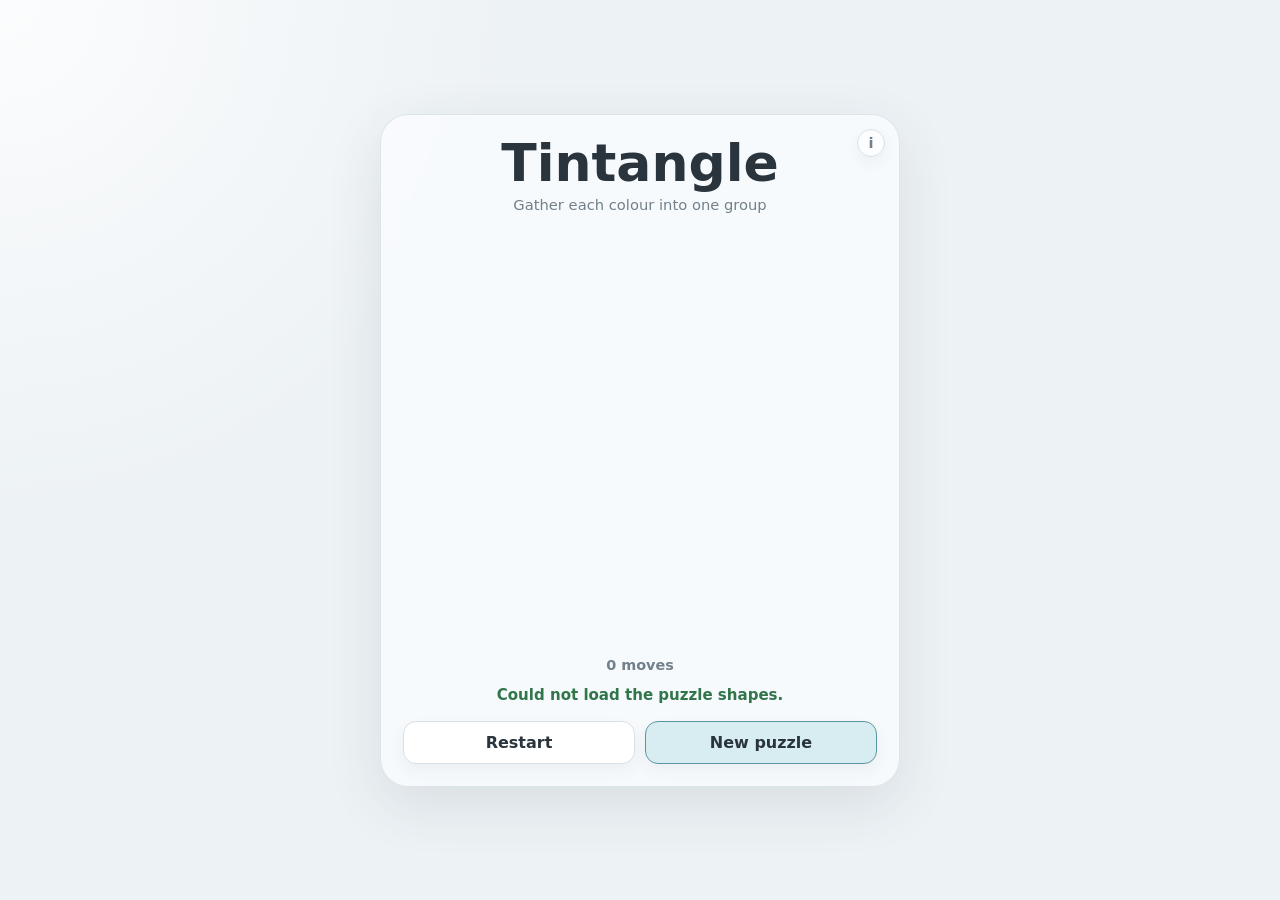
==== index.html @ 62063618 "Explain Tintangle move bound" ====
<!doctype html>
<html lang="en">

<head>
  <meta charset="utf-8">
  <meta name="viewport" content="width=device-width, initial-scale=1">
  <meta name="theme-color" content="#edf2f5">
  <title>Tintangle</title>
  <link rel="stylesheet" href="styles.css?v=20260714a">
  <script src="src/game.js?v=20260714b" defer></script>
</head>

<body>
  <main class="app">
    <section class="play-area" aria-labelledby="title">
      <button id="info-button" class="info-button" type="button" aria-expanded="false" aria-controls="info-panel"
        aria-label="How to play">i</button>

      <aside id="info-panel" class="info-panel" hidden>
        <h2>How to play</h2>
        <p>Make every colour into one edge-connected group.</p>
        <p>Use a rotation icon at an internal corner to turn its surrounding four squares clockwise.</p>
        <p>The number below the board is your move count. Each puzzle is solvable in seven or fewer moves.</p>
      </aside>

      <div class="masthead">
        <h1 id="title" class="title-hint" tabindex="0"
          data-hint="Rotate tiles until each colour is together.">Tintangle</h1>
        <p class="subtitle">Gather each colour into one group</p>
      </div>

      <div id="board" class="board" aria-label="Colour board"></div>

      <div id="status" class="status" aria-live="polite">
        <p id="move-count">0 moves</p>
      </div>

      <div id="completion-message" class="completion-message" aria-live="polite"></div>

      <div class="toolbar" aria-label="Game controls">
        <button id="restart-button" type="button">Restart</button>
        <button id="new-button" type="button">New puzzle</button>
      </div>
    </section>
  </main>
</body>

</html>
---- styles.css ----
:root {
  color-scheme: light;
  --bg: #edf2f5;
  --ink: #29343d;
  --muted: #71808a;
  --tile: #fbfdff;
  --tile-border: #d7e0e6;
  --button: #ffffff;
  --button-hover: #e8f0f5;
  --shadow: 0 18px 55px rgba(45, 62, 76, 0.11);
  --focus: #1f7a8c;
}

* { box-sizing: border-box; }

body {
  min-height: 100vh;
  margin: 0;
  background: radial-gradient(circle at top left, rgba(255,255,255,.82), transparent 32rem), var(--bg);
  color: var(--ink);
  font-family: Inter, ui-sans-serif, system-ui, -apple-system, BlinkMacSystemFont, "Segoe UI", sans-serif;
}

button { font: inherit; }

.app { min-height: 100vh; display: grid; place-items: center; padding: 24px; }

.play-area {
  position: relative;
  width: min(100%, 520px);
  padding: 22px;
  border: 1px solid rgba(215, 224, 230, .82);
  border-radius: 28px;
  background: rgba(251, 253, 255, .72);
  box-shadow: var(--shadow);
  backdrop-filter: blur(10px);
}

.info-button {
  position: absolute;
  top: 14px;
  right: 14px;
  display: grid;
  width: 28px;
  height: 28px;
  place-items: center;
  border: 1px solid var(--tile-border);
  border-radius: 50%;
  background: rgba(251,253,255,.82);
  color: var(--muted);
  cursor: pointer;
  font-size: .92rem;
  font-weight: 600;
  box-shadow: 0 6px 14px rgba(45,62,76,.06);
}

.info-button:hover, .info-button[aria-expanded="true"] { background: var(--button-hover); color: var(--ink); }

.info-panel {
  position: absolute;
  z-index: 5;
  top: 48px;
  right: 14px;
  width: min(315px, calc(100% - 28px));
  padding: 14px;
  border: 1px solid var(--tile-border);
  border-radius: 18px;
  background: rgba(251,253,255,.98);
  box-shadow: 0 18px 42px rgba(45,62,76,.16);
}

.info-panel h2 { margin: 0 0 5px; font-size: .84rem; }
.info-panel p { margin: 7px 0 0; color: var(--muted); font-size: .9rem; line-height: 1.42; }

.masthead { margin-bottom: 18px; text-align: center; }
h1 { position: relative; display: inline-block; margin: 0; font-size: clamp(2rem, 7vw, 3.25rem); font-weight: 620; line-height: 1; }
.subtitle { margin: 7px 0 0; color: var(--muted); font-size: .92rem; }

.title-hint { cursor: help; }
.title-hint::after {
  position: absolute;
  z-index: 2;
  top: calc(100% + 10px);
  left: 50%;
  width: max-content;
  max-width: min(78vw, 320px);
  padding: 8px 10px;
  border: 1px solid var(--tile-border);
  border-radius: 999px;
  background: var(--tile);
  box-shadow: 0 10px 24px rgba(45,62,76,.12);
  color: var(--muted);
  content: attr(data-hint);
  font-size: .82rem;
  font-weight: 560;
  line-height: 1.25;
  opacity: 0;
  pointer-events: none;
  transform: translate(-50%, -4px);
  transition: opacity 140ms ease, transform 140ms ease;
}
.title-hint:hover::after, .title-hint:focus-visible::after { opacity: 1; transform: translate(-50%, 0); }

.board { position: relative; display: grid; grid-template-columns: repeat(4, minmax(0, 1fr)); grid-template-rows: repeat(4, minmax(0, 1fr)); gap: 3px; width: min(100%, 400px); aspect-ratio: 1; margin: 0 auto; }
.tile {
  min-width: 0;
  border: 2px solid color-mix(in srgb, var(--colour) 54%, #ffffff);
  border-radius: 19px;
  background: var(--colour);
  cursor: default;
  box-shadow: inset 0 1px rgba(255,255,255,.52), 0 9px 22px rgba(45,62,76,.09);
  transition: transform 220ms ease, background-color 180ms ease, border-color 180ms ease;
}
.tile.is-connected { border-color: rgba(35,50,61,.72); }

.rotation-button { position: absolute; z-index: 2; top: calc(var(--row) * 25%); left: calc(var(--column) * 25%); display: grid; width: 29px; height: 29px; padding: 0; place-items: center; border: 1px solid var(--tile-border); border-radius: 50%; background: rgba(251,253,255,.97); color: var(--muted); cursor: pointer; box-shadow: 0 4px 10px rgba(45,62,76,.14); transform: translate(-50%, -50%); transition: background-color 140ms ease, color 140ms ease, transform 140ms ease; }
.rotation-button:hover { background: var(--button-hover); color: var(--ink); transform: translate(-50%, -50%) scale(1.12); }
.rotation-button svg { width: 18px; height: 18px; fill: none; stroke: currentColor; stroke-linecap: round; stroke-linejoin: round; stroke-width: 1.8; }

.status { display: grid; min-height: 42px; margin: 13px auto 0; width: min(100%, 400px); place-items: center; color: var(--muted); }
#move-count { margin: 0; font-size: .9rem; font-weight: 560; }

.completion-message { min-height: 0; text-align: center; color: #31764a; font-size: .94rem; font-weight: 650; opacity: 0; transition: opacity 180ms ease; }
.completion-message.is-complete { min-height: 25px; opacity: 1; }
.toolbar { display: grid; grid-template-columns: 1fr 1fr; gap: 10px; margin-top: 10px; }
.toolbar button { min-height: 43px; border: 1px solid var(--tile-border); border-radius: 13px; background: var(--button); color: var(--ink); cursor: pointer; font-weight: 600; box-shadow: 0 7px 16px rgba(45,62,76,.06); }
.toolbar button:hover { background: var(--button-hover); }
.toolbar button:last-child { border-color: #5b95a4; background: #d8edf1; }
.toolbar button:last-child:hover { background: #c6e4e9; }

button:focus-visible, .title-hint:focus-visible { outline: 3px solid var(--focus); outline-offset: 2px; }

@media (max-width: 430px) {
  .app { padding: 12px; }
  .play-area { padding: 18px 14px; border-radius: 22px; }
  .board { gap: 2px; }
  .tile { border-radius: 15px; }
  .rotation-button { width: 25px; height: 25px; }
  .rotation-button svg { width: 16px; height: 16px; }
}
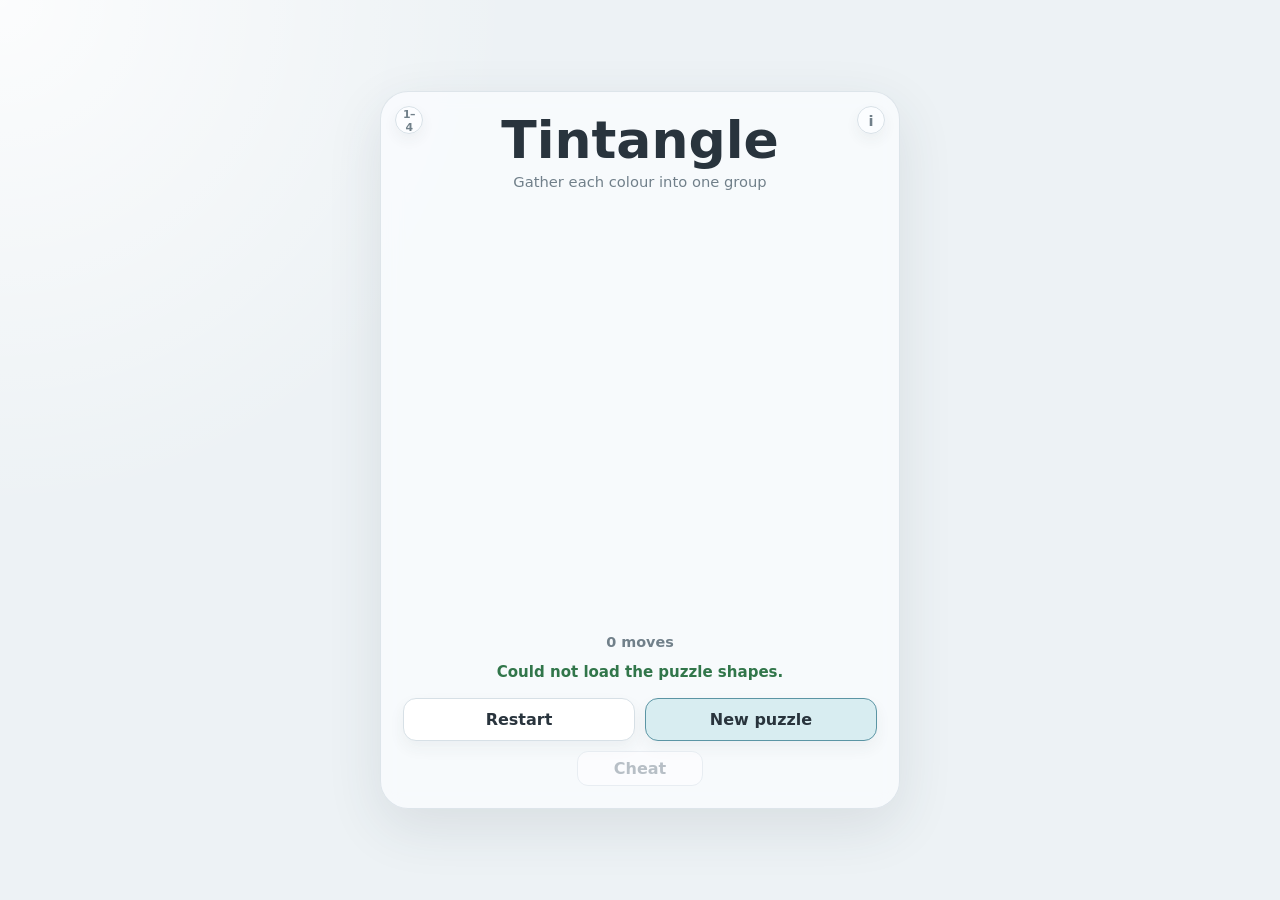
==== commit 2c971d24: "Add Tintangle colour-number option" ====
--- a/index.html
+++ b/index.html
@@ -6,13 +6,15 @@
   <meta name="viewport" content="width=device-width, initial-scale=1">
   <meta name="theme-color" content="#edf2f5">
   <title>Tintangle</title>
-  <link rel="stylesheet" href="styles.css?v=20260714a">
-  <script src="src/game.js?v=20260714b" defer></script>
+  <link rel="stylesheet" href="styles.css?v=20260714c">
+  <script src="src/game.js?v=20260714f" defer></script>
 </head>
 
 <body>
   <main class="app">
     <section class="play-area" aria-labelledby="title">
+      <button id="number-button" class="number-button" type="button" aria-pressed="false"
+        aria-label="Show colour numbers">1–4</button>
       <button id="info-button" class="info-button" type="button" aria-expanded="false" aria-controls="info-panel"
         aria-label="How to play">i</button>
 
@@ -21,6 +23,8 @@
         <p>Make every colour into one edge-connected group.</p>
         <p>Use a rotation icon at an internal corner to turn its surrounding four squares clockwise.</p>
         <p>The number below the board is your move count. Each puzzle is solvable in seven or fewer moves.</p>
+        <p>The 1–4 button shows or hides a number for each colour.</p>
+        <p>"Cheat" restores the puzzle to its initial state, and illustrates one possible solution.</p>
       </aside>
 
       <div class="masthead">
@@ -41,6 +45,9 @@
         <button id="restart-button" type="button">Restart</button>
         <button id="new-button" type="button">New puzzle</button>
       </div>
+      <div class="cheat-row">
+        <button id="cheat-button" type="button" disabled>Cheat</button>
+      </div>
     </section>
   </main>
 </body>
--- a/styles.css
+++ b/styles.css
@@ -36,10 +36,10 @@
   backdrop-filter: blur(10px);
 }
 
-.info-button {
+.info-button,
+.number-button {
   position: absolute;
   top: 14px;
-  right: 14px;
   display: grid;
   width: 28px;
   height: 28px;
@@ -54,7 +54,9 @@
   box-shadow: 0 6px 14px rgba(45,62,76,.06);
 }
 
-.info-button:hover, .info-button[aria-expanded="true"] { background: var(--button-hover); color: var(--ink); }
+.info-button { right: 14px; }
+.number-button { left: 14px; font-size: .68rem; letter-spacing: -.04em; }
+.info-button:hover, .info-button[aria-expanded="true"], .number-button:hover, .number-button.is-active { background: var(--button-hover); color: var(--ink); }
 
 .info-panel {
   position: absolute;
@@ -103,19 +105,26 @@
 
 .board { position: relative; display: grid; grid-template-columns: repeat(4, minmax(0, 1fr)); grid-template-rows: repeat(4, minmax(0, 1fr)); gap: 3px; width: min(100%, 400px); aspect-ratio: 1; margin: 0 auto; }
 .tile {
+  display: grid;
+  place-items: center;
   min-width: 0;
   border: 2px solid color-mix(in srgb, var(--colour) 54%, #ffffff);
   border-radius: 19px;
   background: var(--colour);
   cursor: default;
   box-shadow: inset 0 1px rgba(255,255,255,.52), 0 9px 22px rgba(45,62,76,.09);
+  color: rgba(35,50,61,.8);
+  font-size: clamp(1.45rem, 6vw, 2.4rem);
+  font-weight: 720;
+  line-height: 1;
+  text-shadow: 0 1px rgba(255,255,255,.35);
   transition: transform 220ms ease, background-color 180ms ease, border-color 180ms ease;
 }
 .tile.is-connected { border-color: rgba(35,50,61,.72); }
 
-.rotation-button { position: absolute; z-index: 2; top: calc(var(--row) * 25%); left: calc(var(--column) * 25%); display: grid; width: 29px; height: 29px; padding: 0; place-items: center; border: 1px solid var(--tile-border); border-radius: 50%; background: rgba(251,253,255,.97); color: var(--muted); cursor: pointer; box-shadow: 0 4px 10px rgba(45,62,76,.14); transform: translate(-50%, -50%); transition: background-color 140ms ease, color 140ms ease, transform 140ms ease; }
-.rotation-button:hover { background: var(--button-hover); color: var(--ink); transform: translate(-50%, -50%) scale(1.12); }
-.rotation-button svg { width: 18px; height: 18px; fill: none; stroke: currentColor; stroke-linecap: round; stroke-linejoin: round; stroke-width: 1.8; }
+.rotation-button { position: absolute; z-index: 2; top: calc(var(--row) * 25%); left: calc(var(--column) * 25%); display: grid; width: 29px; height: 29px; padding: 0; place-items: center; border: 0; border-radius: 50%; background: transparent; color: rgba(41,52,61,.76); cursor: pointer; transform: translate(-50%, -50%); transition: color 140ms ease, transform 140ms ease; }
+.rotation-button:hover { color: var(--ink); transform: translate(-50%, -50%) scale(1.12); }
+.rotation-button svg { width: 20px; height: 20px; fill: none; stroke: currentColor; stroke-linecap: round; stroke-linejoin: round; stroke-width: 2.6; filter: drop-shadow(0 1px 1px rgba(255,255,255,.45)); }
 
 .status { display: grid; min-height: 42px; margin: 13px auto 0; width: min(100%, 400px); place-items: center; color: var(--muted); }
 #move-count { margin: 0; font-size: .9rem; font-weight: 560; }
@@ -127,6 +136,10 @@
 .toolbar button:hover { background: var(--button-hover); }
 .toolbar button:last-child { border-color: #5b95a4; background: #d8edf1; }
 .toolbar button:last-child:hover { background: #c6e4e9; }
+.cheat-row { display: grid; margin-top: 10px; place-items: center; }
+.cheat-row button { min-width: 126px; min-height: 35px; border: 1px solid var(--tile-border); border-radius: 11px; background: var(--button); color: var(--muted); cursor: pointer; font-weight: 600; }
+.cheat-row button:hover:not(:disabled) { background: var(--button-hover); color: var(--ink); }
+.cheat-row button:disabled { cursor: default; opacity: .48; }
 
 button:focus-visible, .title-hint:focus-visible { outline: 3px solid var(--focus); outline-offset: 2px; }
 
@@ -136,5 +149,5 @@
   .board { gap: 2px; }
   .tile { border-radius: 15px; }
   .rotation-button { width: 25px; height: 25px; }
-  .rotation-button svg { width: 16px; height: 16px; }
+  .rotation-button svg { width: 18px; height: 18px; }
 }
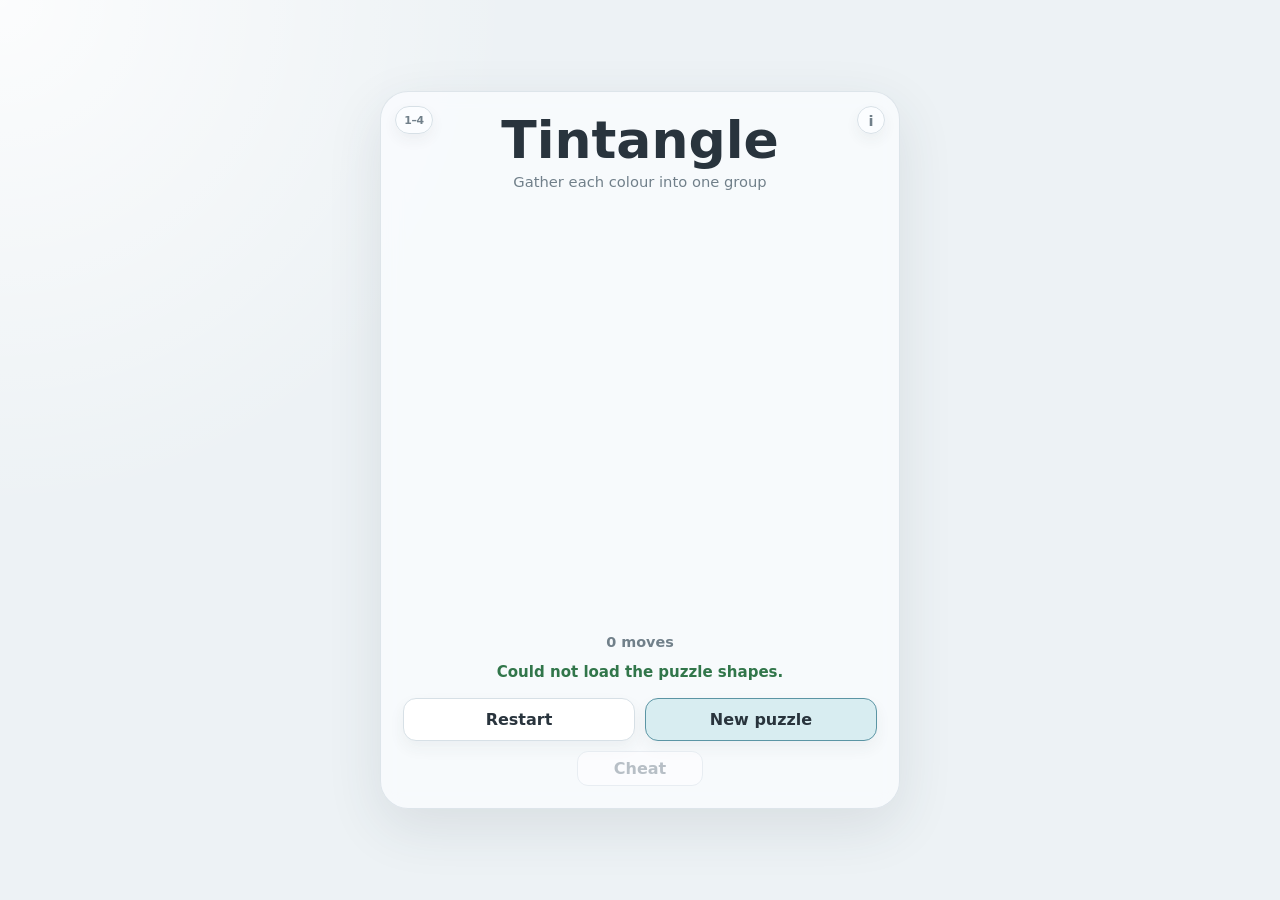
==== commit 889feb89: "Prevent Tintangle number-toggle wrapping" ====
--- a/index.html
+++ b/index.html
@@ -6,7 +6,7 @@
   <meta name="viewport" content="width=device-width, initial-scale=1">
   <meta name="theme-color" content="#edf2f5">
   <title>Tintangle</title>
-  <link rel="stylesheet" href="styles.css?v=20260714c">
+  <link rel="stylesheet" href="styles.css?v=20260714d">
   <script src="src/game.js?v=20260714f" defer></script>
 </head>
 
--- a/styles.css
+++ b/styles.css
@@ -55,7 +55,7 @@
 }
 
 .info-button { right: 14px; }
-.number-button { left: 14px; font-size: .68rem; letter-spacing: -.04em; }
+.number-button { left: 14px; width: 38px; border-radius: 999px; font-size: .68rem; letter-spacing: -.04em; white-space: nowrap; }
 .info-button:hover, .info-button[aria-expanded="true"], .number-button:hover, .number-button.is-active { background: var(--button-hover); color: var(--ink); }
 
 .info-panel {
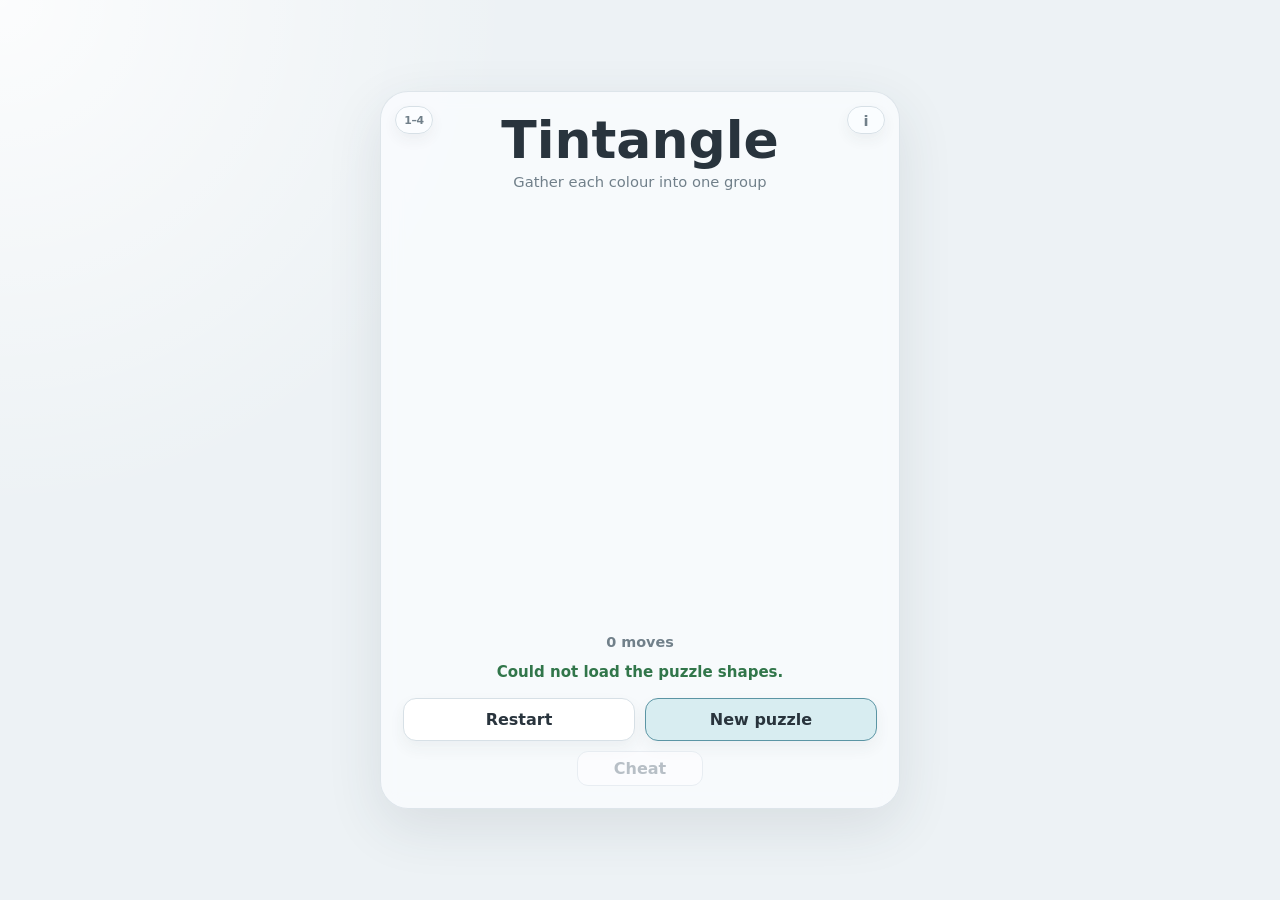
==== commit 5e0f6dda: "Make Tintangle cheat dialog opaque" ====
--- a/index.html
+++ b/index.html
@@ -6,8 +6,8 @@
   <meta name="viewport" content="width=device-width, initial-scale=1">
   <meta name="theme-color" content="#edf2f5">
   <title>Tintangle</title>
-  <link rel="stylesheet" href="styles.css?v=20260714d">
-  <script src="src/game.js?v=20260714f" defer></script>
+  <link rel="stylesheet" href="styles.css?v=20260714g">
+  <script src="src/game.js?v=20260714g" defer></script>
 </head>
 
 <body>
@@ -48,6 +48,17 @@
       <div class="cheat-row">
         <button id="cheat-button" type="button" disabled>Cheat</button>
       </div>
+
+      <dialog id="cheat-dialog" class="cheat-dialog" aria-labelledby="cheat-dialog-title">
+        <form method="dialog">
+          <h2 id="cheat-dialog-title">Use Cheat?</h2>
+          <p>Are you sure? This will return the board to its initial state and show a solution.</p>
+          <div class="dialog-actions">
+            <button value="cancel" autofocus>Cancel</button>
+            <button value="confirm">Show solution</button>
+          </div>
+        </form>
+      </dialog>
     </section>
   </main>
 </body>
--- a/styles.css
+++ b/styles.css
@@ -54,7 +54,7 @@
   box-shadow: 0 6px 14px rgba(45,62,76,.06);
 }
 
-.info-button { right: 14px; }
+.info-button { right: 14px; width: 38px; border-radius: 999px; }
 .number-button { left: 14px; width: 38px; border-radius: 999px; font-size: .68rem; letter-spacing: -.04em; white-space: nowrap; }
 .info-button:hover, .info-button[aria-expanded="true"], .number-button:hover, .number-button.is-active { background: var(--button-hover); color: var(--ink); }
 
@@ -141,6 +141,17 @@
 .cheat-row button:hover:not(:disabled) { background: var(--button-hover); color: var(--ink); }
 .cheat-row button:disabled { cursor: default; opacity: .48; }
 
+.cheat-dialog { width: min(330px, calc(100% - 36px)); padding: 0; border: 1px solid var(--tile-border); border-radius: 17px; color: var(--ink); background: #fbfdff; box-shadow: 0 20px 48px rgba(45,62,76,.22); }
+.cheat-dialog::backdrop { background: rgba(36,48,58,.24); }
+.cheat-dialog form { padding: 20px; }
+.cheat-dialog h2 { margin: 0; font-size: 1.12rem; }
+.cheat-dialog p { margin: 9px 0 18px; color: var(--muted); font-size: .88rem; line-height: 1.45; }
+.dialog-actions { display: flex; justify-content: flex-end; gap: 8px; }
+.dialog-actions button { min-height: 34px; padding: 0 12px; border: 1px solid var(--tile-border); border-radius: 10px; background: var(--button); color: var(--ink); cursor: pointer; font-weight: 600; }
+.dialog-actions button:last-child { border-color: #5b95a4; background: #d8edf1; }
+.dialog-actions button:hover { background: var(--button-hover); }
+.dialog-actions button:last-child:hover { background: #c6e4e9; }
+
 button:focus-visible, .title-hint:focus-visible { outline: 3px solid var(--focus); outline-offset: 2px; }
 
 @media (max-width: 430px) {
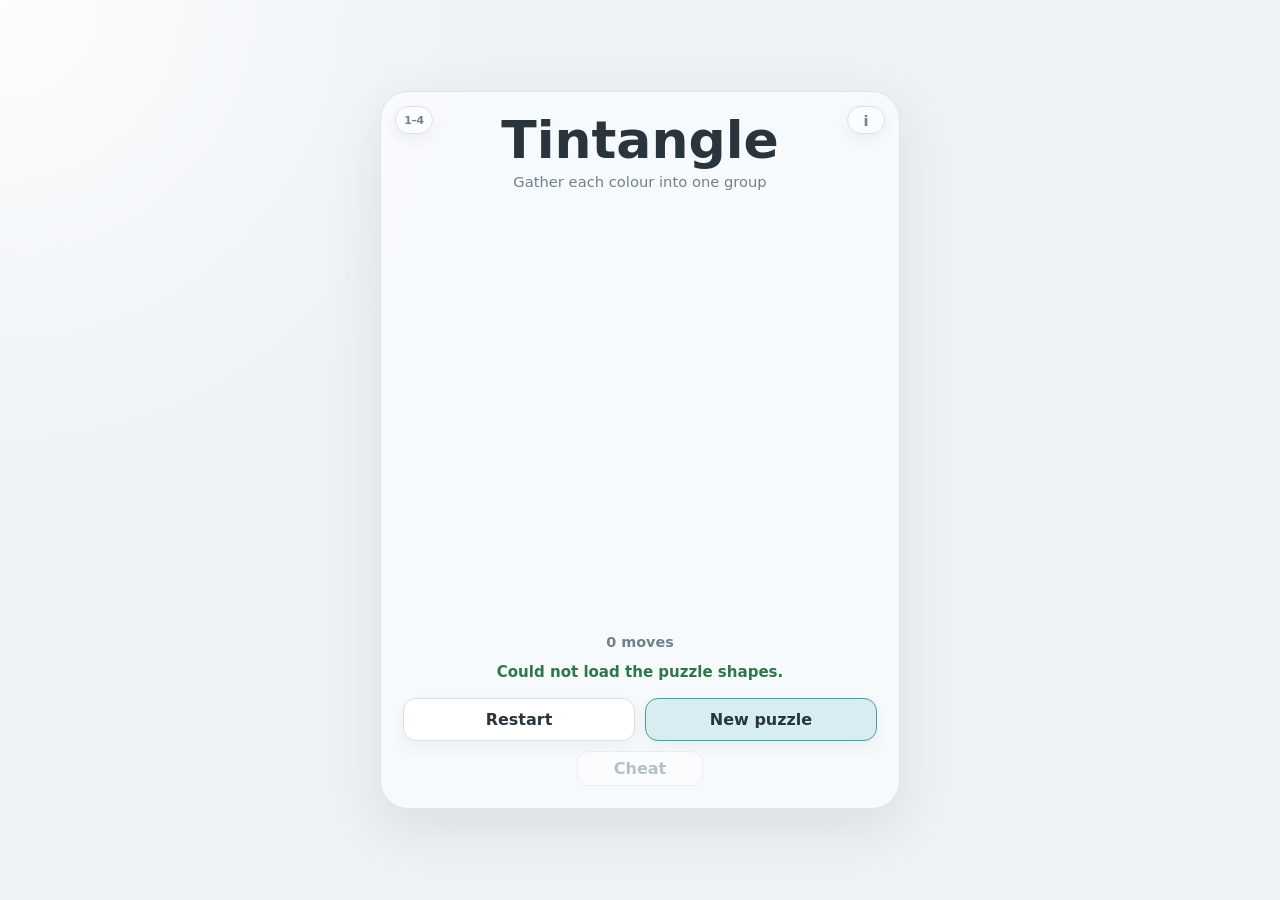
==== commit f6064cd3: "Explain Tintangle number control on hover" ====
--- a/index.html
+++ b/index.html
@@ -6,7 +6,7 @@
   <meta name="viewport" content="width=device-width, initial-scale=1">
   <meta name="theme-color" content="#edf2f5">
   <title>Tintangle</title>
-  <link rel="stylesheet" href="styles.css?v=20260714g">
+  <link rel="stylesheet" href="styles.css?v=20260714i">
   <script src="src/game.js?v=20260714g" defer></script>
 </head>
 
@@ -14,7 +14,7 @@
   <main class="app">
     <section class="play-area" aria-labelledby="title">
       <button id="number-button" class="number-button" type="button" aria-pressed="false"
-        aria-label="Show colour numbers">1–4</button>
+        aria-label="Show colour numbers" data-hint="Show or hide colour numbers">1–4</button>
       <button id="info-button" class="info-button" type="button" aria-expanded="false" aria-controls="info-panel"
         aria-label="How to play">i</button>
 
--- a/styles.css
+++ b/styles.css
@@ -79,7 +79,7 @@
 .subtitle { margin: 7px 0 0; color: var(--muted); font-size: .92rem; }
 
 .title-hint { cursor: help; }
-.title-hint::after {
+.title-hint::after, .number-button::after {
   position: absolute;
   z-index: 2;
   top: calc(100% + 10px);
@@ -101,7 +101,7 @@
   transform: translate(-50%, -4px);
   transition: opacity 140ms ease, transform 140ms ease;
 }
-.title-hint:hover::after, .title-hint:focus-visible::after { opacity: 1; transform: translate(-50%, 0); }
+.title-hint:hover::after, .title-hint:focus-visible::after, .number-button:hover::after, .number-button:focus-visible::after { opacity: 1; transform: translate(-50%, 0); }
 
 .board { position: relative; display: grid; grid-template-columns: repeat(4, minmax(0, 1fr)); grid-template-rows: repeat(4, minmax(0, 1fr)); gap: 3px; width: min(100%, 400px); aspect-ratio: 1; margin: 0 auto; }
 .tile {
@@ -129,8 +129,8 @@
 .status { display: grid; min-height: 42px; margin: 13px auto 0; width: min(100%, 400px); place-items: center; color: var(--muted); }
 #move-count { margin: 0; font-size: .9rem; font-weight: 560; }
 
-.completion-message { min-height: 0; text-align: center; color: #31764a; font-size: .94rem; font-weight: 650; opacity: 0; transition: opacity 180ms ease; }
-.completion-message.is-complete { min-height: 25px; opacity: 1; }
+.completion-message { min-height: 25px; text-align: center; color: #31764a; font-size: .94rem; font-weight: 650; opacity: 0; transition: opacity 180ms ease; }
+.completion-message.is-complete { opacity: 1; }
 .toolbar { display: grid; grid-template-columns: 1fr 1fr; gap: 10px; margin-top: 10px; }
 .toolbar button { min-height: 43px; border: 1px solid var(--tile-border); border-radius: 13px; background: var(--button); color: var(--ink); cursor: pointer; font-weight: 600; box-shadow: 0 7px 16px rgba(45,62,76,.06); }
 .toolbar button:hover { background: var(--button-hover); }
